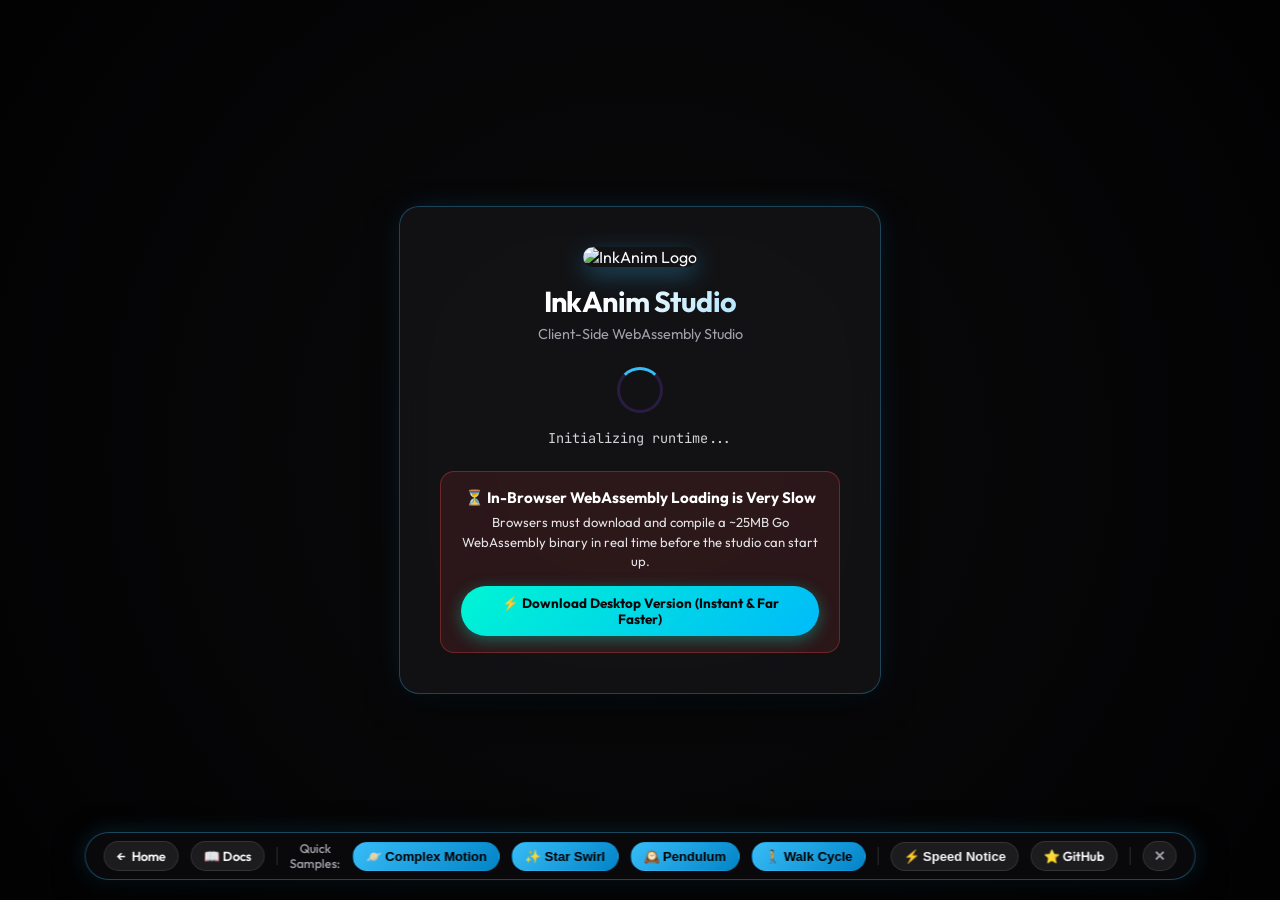
==== web/demo/index.html @ d264838e "feat: adopt Electric Sky Blue & Obsidian theme, new icon, and right-docked scale inspector - Update " ====
<!DOCTYPE html>
<html lang="en">
<head>
  <meta charset="utf-8">
  <meta name="viewport" content="width=device-width, initial-scale=1.0">
  <title>InkAnim Studio — In-Browser WebAssembly Studio</title>
  <meta name="description" content="Fully functional in-browser WebAssembly studio for InkAnim. Convert layered and multi-page Inkscape SVGs to animated GIFs.">
  <link rel="icon" type="image/png" href="icon.png">
  <link rel="preconnect" href="https://fonts.googleapis.com">
  <link rel="preconnect" href="https://fonts.gstatic.com" crossorigin>
  <link href="https://fonts.googleapis.com/css2?family=JetBrains+Mono:wght@400;500;700&family=Outfit:wght@400;500;600;700&display=swap" rel="stylesheet">
  <link rel="stylesheet" href="dark.css" media="(prefers-color-scheme: dark)">
  <link rel="stylesheet" href="light.css" media="(prefers-color-scheme: light)">

  <style>
    :root {
      --accent-purple: #38bdf8;
      --accent-purple-hover: #7dd3fc;
      --accent-blue-dark: #0284c7;
      --bg-dark: #020203;
      --text-light: #f8fafc;
    }

    body {
      margin: 0;
      padding: 0;
      overflow: hidden;
      font-family: 'Outfit', -apple-system, BlinkMacSystemFont, 'Segoe UI', Roboto, sans-serif;
      background-color: var(--bg-dark);
      color: var(--text-light);
      text-align: center;
      width: 100vw;
      height: 100vh;
    }

    /* Loading Screen Container */
    .centered-container {
      display: flex;
      flex-direction: column;
      align-items: center;
      justify-content: center;
      min-height: 100vh;
      background: radial-gradient(circle at center, #0a0a0c 0%, #020203 100%);
    }

    .loader-card {
      background: rgba(20, 20, 22, 0.88);
      border: 1px solid rgba(56, 189, 248, 0.3);
      box-shadow: 0 12px 40px -10px rgba(0, 0, 0, 0.9), 0 0 30px -10px rgba(56, 189, 248, 0.3);
      border-radius: 20px;
      padding: 40px;
      max-width: 400px;
      width: 90%;
      text-align: center;
      backdrop-filter: blur(16px);
    }

    .app-icon {
      width: 80px;
      height: 80px;
      border-radius: 18px;
      margin-bottom: 16px;
      box-shadow: 0 8px 24px rgba(56, 189, 248, 0.35);
    }

    .app-title {
      font-size: 1.8rem;
      font-weight: 700;
      letter-spacing: -0.02em;
      margin-bottom: 6px;
      background: linear-gradient(135deg, #ffffff 40%, var(--accent-purple-hover) 100%);
      -webkit-background-clip: text;
      background-clip: text;
      -webkit-text-fill-color: transparent;
    }

    .app-subtitle {
      font-size: 0.9rem;
      color: #a1a1aa;
      margin-bottom: 24px;
    }

    .spinner-box {
      margin: 16px 0;
    }

    .spinner-ring {
      width: 40px;
      height: 40px;
      border: 3px solid rgba(145, 70, 255, 0.2);
      border-top-color: var(--accent-purple);
      border-radius: 50%;
      animation: spin 0.8s linear infinite;
      margin: 0 auto;
    }

    @keyframes spin {
      to { transform: rotate(360deg); }
    }

    .status-text {
      font-size: 0.85rem;
      color: #d4d4d8;
      font-family: 'JetBrains Mono', monospace;
      margin-top: 12px;
    }

    /* Floating Studio Toolbar */
    #studio-toolbar {
      position: fixed;
      bottom: 20px;
      left: 50%;
      transform: translateX(-50%);
      z-index: 10000;
      display: flex;
      align-items: center;
      gap: 12px;
      background: rgba(10, 10, 12, 0.92);
      backdrop-filter: blur(20px);
      border: 1px solid rgba(56, 189, 248, 0.35);
      border-radius: 9999px;
      padding: 8px 18px;
      box-shadow: 0 8px 32px rgba(0, 0, 0, 0.8), 0 0 20px rgba(56, 189, 248, 0.2);
      transition: all 0.3s ease;
    }

    #studio-toolbar:hover {
      border-color: var(--accent-purple);
      box-shadow: 0 8px 32px rgba(0, 0, 0, 0.9), 0 0 28px rgba(56, 189, 248, 0.35);
    }

    .tool-btn {
      display: inline-flex;
      align-items: center;
      gap: 6px;
      background: rgba(255, 255, 255, 0.08);
      border: 1px solid rgba(255, 255, 255, 0.1);
      color: #f4f4f6;
      font-size: 0.82rem;
      font-weight: 600;
      padding: 6px 12px;
      border-radius: 9999px;
      text-decoration: none;
      cursor: pointer;
      transition: all 0.2s ease;
      white-space: nowrap;
    }

    .tool-btn:hover {
      background: rgba(56, 189, 248, 0.2);
      border-color: var(--accent-purple);
      color: #fff;
      transform: translateY(-1px);
    }

    .tool-btn-primary {
      background: linear-gradient(135deg, var(--accent-purple) 0%, var(--accent-blue-dark) 100%);
      border-color: transparent;
      color: #020203;
      font-weight: 700;
    }

    .tool-btn-primary:hover {
      background: linear-gradient(135deg, var(--accent-purple-hover) 0%, var(--accent-purple) 100%);
      color: #020203;
    }

    .tool-sep {
      width: 1px;
      height: 18px;
      background: rgba(255, 255, 255, 0.15);
    }

    .tool-label {
      font-size: 0.78rem;
      color: #a1a1aa;
      font-weight: 500;
    }

    /* Hover Preview Popover (Large samples area style) */
    #sample-hover-popover {
      position: fixed;
      bottom: 78px;
      left: 50%;
      transform: translateX(-50%) translateY(10px);
      z-index: 15000;
      width: 700px;
      max-width: 95vw;
      background: rgba(10, 10, 12, 0.98);
      backdrop-filter: blur(24px);
      border: 1px solid rgba(56, 189, 248, 0.35);
      border-radius: 20px;
      padding: 20px;
      box-shadow: 0 20px 50px -10px rgba(0, 0, 0, 0.95), 0 0 36px rgba(56, 189, 248, 0.25);
      opacity: 0;
      pointer-events: none;
      transition: opacity 0.2s ease, transform 0.2s ease;
      text-align: left;
    }

    #sample-hover-popover.active {
      opacity: 1;
      pointer-events: auto;
      transform: translateX(-50%) translateY(0);
    }

    .popover-header {
      display: flex;
      align-items: center;
      justify-content: space-between;
      margin-bottom: 14px;
    }

    .popover-title {
      font-size: 1.15rem;
      font-weight: 700;
      color: #fff;
    }

    .popover-badge {
      font-size: 0.74rem;
      font-weight: 600;
      color: var(--accent-purple-hover);
      background: rgba(145, 70, 255, 0.18);
      border: 1px solid rgba(145, 70, 255, 0.35);
      padding: 3px 10px;
      border-radius: 9999px;
    }

    .popover-compare {
      display: grid;
      grid-template-columns: 1fr 1fr;
      gap: 16px;
      margin-bottom: 14px;
    }

    @media (max-width: 600px) {
      .popover-compare {
        grid-template-columns: 1fr;
      }
    }

    .popover-box {
      background: rgba(14, 14, 18, 0.85);
      border: 1px solid rgba(255, 255, 255, 0.08);
      border-radius: 12px;
      padding: 12px;
      text-align: center;
      display: flex;
      flex-direction: column;
    }

    .popover-header-row {
      display: flex;
      align-items: center;
      justify-content: space-between;
      margin-bottom: 8px;
    }

    .popover-tag {
      font-size: 0.74rem;
      font-weight: 700;
      letter-spacing: 0.03em;
      padding: 2px 8px;
      border-radius: 6px;
    }

    .popover-tag.static {
      background: rgba(59, 130, 246, 0.15);
      color: #60a5fa;
      border: 1px solid rgba(59, 130, 246, 0.3);
    }

    .popover-tag.animated {
      background: rgba(16, 185, 129, 0.15);
      color: #34d399;
      border: 1px solid rgba(16, 185, 129, 0.3);
    }

    .popover-thumb {
      width: 100%;
      height: 210px;
      display: flex;
      align-items: center;
      justify-content: center;
      background-color: #0e0e12;
      background-image: 
        linear-gradient(45deg, #18181f 25%, transparent 25%),
        linear-gradient(-45deg, #18181f 25%, transparent 25%),
        linear-gradient(45deg, transparent 75%, #18181f 75%),
        linear-gradient(-45deg, transparent 75%, #18181f 75%);
      background-size: 16px 16px;
      background-position: 0 0, 0 8px, 8px -8px, -8px 0px;
      border-radius: 8px;
      overflow: hidden;
      border: 1px solid rgba(255, 255, 255, 0.05);
      margin-bottom: 8px;
    }

    .popover-thumb img {
      max-width: 90%;
      max-height: 90%;
      object-fit: contain;
    }

    .popover-box-desc {
      font-size: 0.78rem;
      color: #a1a1aa;
      line-height: 1.4;
      margin: 0;
      text-align: left;
    }

    .popover-status {
      font-size: 0.84rem;
      padding: 10px 14px;
      border-radius: 10px;
      margin-bottom: 14px;
      line-height: 1.45;
      display: flex;
      align-items: center;
      justify-content: space-between;
      gap: 12px;
      flex-wrap: wrap;
    }

    .popover-status.loading {
      background: rgba(239, 68, 68, 0.12);
      border: 1px solid rgba(239, 68, 68, 0.35);
      color: #fca5a5;
    }

    .popover-status.loading strong {
      color: #fff;
    }

    .popover-status.ready {
      background: rgba(16, 185, 129, 0.12);
      border: 1px solid rgba(16, 185, 129, 0.3);
      color: #6ee7b7;
    }

    .popover-pills {
      display: flex;
      flex-wrap: wrap;
      gap: 6px;
      margin-bottom: 14px;
    }

    .popover-footer {
      display: flex;
      align-items: center;
      justify-content: space-between;
      gap: 10px;
      border-top: 1px solid rgba(255, 255, 255, 0.08);
      padding-top: 14px;
      flex-wrap: wrap;
    }

    .popover-btn {
      font-size: 0.84rem;
      font-weight: 600;
      display: inline-flex;
      align-items: center;
      gap: 6px;
      padding: 8px 14px;
      border-radius: 8px;
      text-decoration: none;
      cursor: pointer;
      transition: all 0.2s ease;
      border: 1px solid transparent;
      box-sizing: border-box;
    }

    .popover-btn-secondary {
      background: rgba(255, 255, 255, 0.08);
      color: #f4f4f6;
      border-color: rgba(255, 255, 255, 0.12);
    }

    .popover-btn-secondary:hover {
      background: rgba(255, 255, 255, 0.14);
      color: #fff;
    }

    .popover-btn-primary {
      background: linear-gradient(135deg, var(--accent-purple) 0%, #772ce8 100%);
      color: #fff;
      box-shadow: 0 4px 14px rgba(145, 70, 255, 0.35);
    }

    .popover-btn-primary:hover {
      background: linear-gradient(135deg, var(--accent-purple-hover) 0%, var(--accent-purple) 100%);
      transform: translateY(-1px);
    }

    /* Initial Loader Speed Warning */
    .loader-speed-warning {
      margin-top: 24px;
      padding: 16px 20px;
      background: rgba(239, 68, 68, 0.12);
      border: 1px solid rgba(239, 68, 68, 0.35);
      border-radius: 14px;
      text-align: center;
    }

    .speed-warning-title {
      font-size: 0.95rem;
      font-weight: 700;
      color: #fff;
      margin-bottom: 6px;
      display: flex;
      align-items: center;
      justify-content: center;
      gap: 8px;
    }

    .speed-warning-body {
      font-size: 0.82rem;
      color: #e4e4e7;
      line-height: 1.5;
      margin: 0 0 14px 0;
    }

    .speed-warning-btn {
      display: inline-flex;
      align-items: center;
      gap: 8px;
      padding: 9px 18px;
      background: linear-gradient(135deg, #00f5d4 0%, #00bbf9 100%);
      color: #09090b;
      font-weight: 700;
      font-size: 0.84rem;
      border-radius: 9999px;
      text-decoration: none;
      transition: all 0.2s ease;
      box-shadow: 0 4px 16px rgba(0, 245, 212, 0.35);
    }

    .speed-warning-btn:hover {
      transform: translateY(-1px);
      box-shadow: 0 6px 22px rgba(0, 245, 212, 0.55);
    }

    /* Comparison Modal */
    .modal-backdrop {
      position: fixed;
      top: 0;
      left: 0;
      width: 100vw;
      height: 100vh;
      background: rgba(0, 0, 0, 0.85);
      backdrop-filter: blur(16px);
      z-index: 20000;
      display: flex;
      align-items: center;
      justify-content: center;
      padding: 20px;
      opacity: 0;
      pointer-events: none;
      transition: opacity 0.25s ease;
      box-sizing: border-box;
      text-align: left;
    }

    .modal-backdrop.active {
      opacity: 1;
      pointer-events: auto;
    }

    .modal-dialog {
      background: #141419;
      border: 1px solid rgba(145, 70, 255, 0.35);
      border-radius: 20px;
      width: 100%;
      max-width: 820px;
      max-height: 90vh;
      overflow-y: auto;
      box-shadow: 0 25px 60px -15px rgba(0, 0, 0, 0.9), 0 0 40px -10px rgba(145, 70, 255, 0.4);
      transform: scale(0.95) translateY(10px);
      transition: transform 0.25s cubic-bezier(0.16, 1, 0.3, 1);
      display: flex;
      flex-direction: column;
      color: #f4f4f6;
    }

    .modal-backdrop.active .modal-dialog {
      transform: scale(1) translateY(0);
    }

    .modal-header {
      padding: 18px 24px;
      border-bottom: 1px solid rgba(255, 255, 255, 0.08);
      display: flex;
      align-items: center;
      justify-content: space-between;
    }

    .modal-header h3 {
      font-size: 1.25rem;
      font-weight: 700;
      margin: 0;
      color: #fff;
    }

    .modal-close-btn {
      background: rgba(255, 255, 255, 0.06);
      border: 1px solid rgba(255, 255, 255, 0.1);
      color: #a1a1aa;
      width: 32px;
      height: 32px;
      border-radius: 50%;
      display: flex;
      align-items: center;
      justify-content: center;
      font-size: 1.1rem;
      cursor: pointer;
      transition: all 0.2s ease;
    }

    .modal-close-btn:hover {
      background: rgba(239, 68, 68, 0.2);
      border-color: rgba(239, 68, 68, 0.4);
      color: #ef4444;
    }

    .modal-body {
      padding: 20px 24px;
    }

    .modal-speed-disclaimer {
      background: rgba(145, 70, 255, 0.12);
      border: 1px solid rgba(145, 70, 255, 0.3);
      border-radius: 10px;
      padding: 10px 16px;
      font-size: 0.84rem;
      color: #d8b4fe;
      margin-bottom: 20px;
      display: flex;
      align-items: center;
      justify-content: space-between;
      gap: 12px;
      flex-wrap: wrap;
    }

    .modal-speed-disclaimer strong {
      color: #fff;
    }

    .speed-link {
      color: #00f5d4;
      text-decoration: underline;
      font-weight: 600;
      font-size: 0.8rem;
    }

    .compare-grid {
      display: grid;
      grid-template-columns: 1fr 1fr;
      gap: 18px;
      margin-bottom: 20px;
    }

    @media (max-width: 600px) {
      .compare-grid {
        grid-template-columns: 1fr;
      }
    }

    .compare-col {
      background: rgba(18, 18, 23, 0.7);
      border: 1px solid rgba(255, 255, 255, 0.06);
      border-radius: 12px;
      padding: 14px;
      display: flex;
      flex-direction: column;
    }

    .compare-header {
      display: flex;
      align-items: center;
      justify-content: space-between;
      margin-bottom: 10px;
    }

    .compare-tag {
      font-size: 0.75rem;
      font-weight: 700;
      padding: 3px 8px;
      border-radius: 6px;
    }

    .compare-tag.static {
      background: rgba(59, 130, 246, 0.15);
      color: #60a5fa;
      border: 1px solid rgba(59, 130, 246, 0.3);
    }

    .compare-tag.animated {
      background: rgba(16, 185, 129, 0.15);
      color: #34d399;
      border: 1px solid rgba(16, 185, 129, 0.3);
    }

    .compare-view {
      width: 100%;
      aspect-ratio: 1 / 1;
      background-color: #0e0e12;
      background-image: 
        linear-gradient(45deg, #18181f 25%, transparent 25%),
        linear-gradient(-45deg, #18181f 25%, transparent 25%),
        linear-gradient(45deg, transparent 75%, #18181f 75%),
        linear-gradient(-45deg, transparent 75%, #18181f 75%);
      background-size: 16px 16px;
      background-position: 0 0, 0 8px, 8px -8px, -8px 0px;
      border-radius: 8px;
      display: flex;
      align-items: center;
      justify-content: center;
      overflow: hidden;
      margin-bottom: 10px;
      border: 1px solid rgba(255, 255, 255, 0.04);
    }

    .compare-view img {
      max-width: 90%;
      max-height: 90%;
      object-fit: contain;
    }

    .compare-caption {
      font-size: 0.8rem;
      color: #a1a1aa;
      line-height: 1.4;
      margin: 0;
    }

    .compare-pills {
      display: flex;
      flex-wrap: wrap;
      gap: 6px;
      margin-top: 14px;
    }

    .compare-pill {
      font-size: 0.74rem;
      font-family: 'JetBrains Mono', monospace;
      background: rgba(255, 255, 255, 0.06);
      border: 1px solid rgba(255, 255, 255, 0.08);
      color: #a1a1aa;
      padding: 3px 8px;
      border-radius: 6px;
    }

    .modal-footer {
      padding: 16px 24px;
      border-top: 1px solid rgba(255, 255, 255, 0.08);
      display: flex;
      align-items: center;
      justify-content: flex-end;
      gap: 12px;
      flex-wrap: wrap;
    }

    .modal-btn {
      display: inline-flex;
      align-items: center;
      gap: 8px;
      padding: 9px 18px;
      border-radius: 10px;
      font-size: 0.86rem;
      font-weight: 600;
      cursor: pointer;
      text-decoration: none;
      transition: all 0.2s ease;
      border: 1px solid transparent;
      box-sizing: border-box;
    }

    .modal-btn-secondary {
      background: rgba(255, 255, 255, 0.08);
      color: #f4f4f6;
      border-color: rgba(255, 255, 255, 0.12);
    }

    .modal-btn-secondary:hover {
      background: rgba(255, 255, 255, 0.14);
      color: #fff;
    }

    .modal-btn-primary {
      background: linear-gradient(135deg, var(--accent-purple) 0%, #772ce8 100%);
      color: #fff;
      box-shadow: 0 4px 16px rgba(145, 70, 255, 0.4);
    }

    .modal-btn-primary:hover:not(:disabled) {
      background: linear-gradient(135deg, var(--accent-purple-hover) 0%, var(--accent-purple) 100%);
      transform: translateY(-1px);
      box-shadow: 0 6px 20px rgba(145, 70, 255, 0.5);
    }

    .modal-btn-primary:disabled {
      opacity: 0.65;
      cursor: wait;
    }

    .toast-notice {
      position: fixed;
      top: 24px;
      left: 50%;
      transform: translateX(-50%) translateY(-20px);
      background: rgba(18, 18, 23, 0.95);
      border: 1px solid #10b981;
      color: #fff;
      padding: 10px 20px;
      border-radius: 9999px;
      font-size: 0.88rem;
      font-weight: 600;
      box-shadow: 0 8px 30px rgba(0, 0, 0, 0.8);
      z-index: 30000;
      opacity: 0;
      pointer-events: none;
      transition: all 0.3s cubic-bezier(0.16, 1, 0.3, 1);
    }

    .toast-notice.show {
      opacity: 1;
      transform: translateX(-50%) translateY(0);
    }

    @media (max-width: 680px) {
      #studio-toolbar {
        bottom: 10px;
        padding: 6px 12px;
        gap: 8px;
        max-width: 95vw;
        overflow-x: auto;
      }
      .tool-label {
        display: none;
      }
    }

    #studio-toolbar.collapsed {
      opacity: 0;
      pointer-events: none;
      transform: translate(-50%, 20px);
    }

    .tool-btn-close {
      padding: 6px 10px;
      color: #a1a1aa;
      font-size: 0.85rem;
    }

    .tool-btn-close:hover {
      color: #ef4444;
      border-color: rgba(239, 68, 68, 0.4);
      background: rgba(239, 68, 68, 0.15);
    }

    #toolbar-reopen-btn {
      position: fixed;
      bottom: 16px;
      right: 16px;
      z-index: 10000;
      display: none;
      align-items: center;
      gap: 6px;
      background: rgba(18, 18, 23, 0.88);
      backdrop-filter: blur(16px);
      border: 1px solid rgba(145, 70, 255, 0.4);
      color: #f4f4f6;
      font-size: 0.8rem;
      font-weight: 600;
      padding: 7px 14px;
      border-radius: 9999px;
      box-shadow: 0 4px 20px rgba(0, 0, 0, 0.6), 0 0 12px rgba(145, 70, 255, 0.25);
      cursor: pointer;
      transition: all 0.2s ease;
    }

    #toolbar-reopen-btn:hover {
      background: rgba(145, 70, 255, 0.25);
      border-color: var(--accent-purple);
      color: #fff;
      transform: translateY(-1px);
      box-shadow: 0 6px 24px rgba(0, 0, 0, 0.7), 0 0 18px rgba(145, 70, 255, 0.4);
    }

    /* WebAssembly Speed Warning Modal Styles */
    .warning-modal-banner {
      background: linear-gradient(135deg, rgba(234, 179, 8, 0.12) 0%, rgba(249, 115, 22, 0.12) 100%);
      border: 1px solid rgba(245, 158, 11, 0.35);
      border-radius: 12px;
      padding: 16px;
      margin-bottom: 16px;
    }

    .warning-modal-banner-title {
      font-weight: 700;
      font-size: 0.95rem;
      color: #fbbf24;
      display: flex;
      align-items: center;
      gap: 8px;
      margin-bottom: 6px;
    }

    .warning-modal-banner-text {
      font-size: 0.86rem;
      line-height: 1.5;
      color: #e2e8f0;
      margin: 0;
    }

    .warning-complex-callout {
      background: rgba(145, 70, 255, 0.12);
      border: 1px solid rgba(145, 70, 255, 0.35);
      border-radius: 12px;
      padding: 16px;
      margin-bottom: 16px;
    }

    .warning-complex-title {
      font-weight: 700;
      font-size: 0.92rem;
      color: #d8b4fe;
      display: flex;
      align-items: center;
      gap: 8px;
      margin-bottom: 6px;
    }

    .warning-complex-text {
      font-size: 0.85rem;
      line-height: 1.5;
      color: #cbd5e1;
      margin: 0;
    }

    .warning-compare-grid {
      display: grid;
      grid-template-columns: 1fr 1fr;
      gap: 14px;
      margin-bottom: 16px;
    }

    @media (max-width: 600px) {
      .warning-compare-grid {
        grid-template-columns: 1fr;
      }
    }

    .warning-compare-card {
      border-radius: 12px;
      padding: 14px;
      display: flex;
      flex-direction: column;
    }

    .warning-compare-card.desktop {
      border: 1px solid rgba(16, 185, 129, 0.35);
      background: rgba(16, 185, 129, 0.06);
    }

    .warning-compare-card.web {
      border: 1px solid rgba(245, 158, 11, 0.3);
      background: rgba(245, 158, 11, 0.05);
    }

    .warning-card-title {
      font-size: 0.88rem;
      font-weight: 700;
      margin-bottom: 8px;
      display: flex;
      align-items: center;
      gap: 6px;
    }

    .warning-card-list {
      list-style: none;
      padding: 0;
      margin: 0;
      font-size: 0.8rem;
      color: #a1a1aa;
      display: flex;
      flex-direction: column;
      gap: 6px;
    }

    .warning-card-list li {
      display: flex;
      align-items: flex-start;
      gap: 6px;
      line-height: 1.4;
    }

    /* Active Sample Loading Overlay */
    .sample-loading-overlay {
      position: fixed;
      inset: 0;
      background: rgba(8, 8, 11, 0.9);
      backdrop-filter: blur(10px);
      z-index: 25000;
      display: flex;
      align-items: center;
      justify-content: center;
      padding: 20px;
      opacity: 0;
      pointer-events: none;
      transition: opacity 0.25s ease;
      text-align: center;
    }

    .sample-loading-overlay.active {
      opacity: 1;
      pointer-events: auto;
    }

    .sample-loading-card {
      background: #141419;
      border: 1px solid rgba(145, 70, 255, 0.4);
      border-radius: 20px;
      padding: 32px 28px;
      max-width: 520px;
      width: 100%;
      box-shadow: 0 25px 60px -15px rgba(0, 0, 0, 0.95), 0 0 40px -10px rgba(145, 70, 255, 0.4);
      display: flex;
      flex-direction: column;
      align-items: center;
      text-align: center;
      transform: scale(0.95) translateY(10px);
      transition: transform 0.25s cubic-bezier(0.16, 1, 0.3, 1);
    }

    .sample-loading-overlay.active .sample-loading-card {
      transform: scale(1) translateY(0);
    }

    .sample-loading-spinner {
      width: 54px;
      height: 54px;
      border: 4px solid rgba(145, 70, 255, 0.2);
      border-top-color: var(--accent-purple);
      border-right-color: var(--accent-teal);
      border-radius: 50%;
      animation: spin 0.9s cubic-bezier(0.5, 0, 0.5, 1) infinite;
      margin-bottom: 20px;
    }

    .sample-loading-title {
      font-size: 1.25rem;
      font-weight: 700;
      color: #fff;
      margin-bottom: 8px;
    }

    .sample-loading-desc {
      font-size: 0.88rem;
      color: #a1a1aa;
      line-height: 1.5;
      margin-bottom: 18px;
    }

    .sample-loading-notice {
      background: rgba(245, 158, 11, 0.1);
      border: 1px solid rgba(245, 158, 11, 0.35);
      border-radius: 10px;
      padding: 12px 16px;
      font-size: 0.84rem;
      line-height: 1.5;
      color: #fde68a;
      text-align: left;
      margin-bottom: 20px;
      width: 100%;
      box-sizing: border-box;
    }

    .sample-loading-btn {
      display: inline-flex;
      align-items: center;
      gap: 8px;
      background: rgba(255, 255, 255, 0.08);
      border: 1px solid rgba(255, 255, 255, 0.15);
      color: #f4f4f6;
      padding: 9px 18px;
      border-radius: 8px;
      font-size: 0.84rem;
      font-weight: 600;
      text-decoration: none;
      transition: all 0.2s ease;
    }

    .sample-loading-btn:hover {
      background: rgba(255, 255, 255, 0.15);
      color: #fff;
      border-color: #00f5d4;
    }
  </style>

  <script>
    function getChromeVersion() {
      var raw = navigator.userAgent.match(/Chrom(e|ium)\/([0-9]+)\./);
      return raw ? parseInt(raw[2], 10) : 0;
    }

    // Intercept canvas/window blur to avoid upstream glfw-js deadlock when Fyne focuses #dummyEntry
    (function() {
      const origAddEventListener = EventTarget.prototype.addEventListener;
      EventTarget.prototype.addEventListener = function(type, listener, options) {
        if (type === "blur") {
          const guardedListener = function(event) {
            const dummy = document.getElementById("dummyEntry");
            if (dummy && (document.activeElement === dummy || (event && event.relatedTarget === dummy))) {
              // Focus moved to Fyne's hidden input bridge; do not signal window blur to glfw-js
              return;
            }
            return typeof listener === "function" ? listener.call(this, event) : listener.handleEvent(event);
          };
          return origAddEventListener.call(this, type, guardedListener, options);
        }
        return origAddEventListener.call(this, type, listener, options);
      };
    })();

    var wasmBuild = true;
    if (window.chrome && getChromeVersion() < 106) {
      wasmBuild = false;
    }

    // Native browser SVG-to-RGBA batch rasterizer (GPU/Skia accelerated)
    window.inkanimRasterizeBatchNative = function(svgList, targetW, targetH) {
      targetW = targetW || 512;
      targetH = targetH || 512;

      return new Promise(function(resolve, reject) {
        if (!svgList || svgList.length === 0) {
          resolve([]);
          return;
        }

        var total = svgList.length;
        var completed = 0;
        var hasError = false;
        var results = new Array(total);

        for (var i = 0; i < total; i++) {
          (function(idx) {
            var svgStr = svgList[idx];
            var blob = new Blob([svgStr], { type: 'image/svg+xml;charset=utf-8' });
            var url = URL.createObjectURL(blob);
            var img = new Image();

            img.onload = function() {
              URL.revokeObjectURL(url);
              if (hasError) return;

              try {
                var canvas;
                if (typeof OffscreenCanvas !== 'undefined') {
                  canvas = new OffscreenCanvas(targetW, targetH);
                } else {
                  canvas = document.createElement('canvas');
                  canvas.width = targetW;
                  canvas.height = targetH;
                }

                var ctx = canvas.getContext('2d', { willReadFrequently: true });
                ctx.clearRect(0, 0, targetW, targetH);
                ctx.drawImage(img, 0, 0, targetW, targetH);
                var imgData = ctx.getImageData(0, 0, targetW, targetH);
                results[idx] = new Uint8Array(imgData.data.buffer.slice(0));
                completed++;

                if (completed === total) {
                  resolve(results);
                }
              } catch(e) {
                if (!hasError) {
                  hasError = true;
                  reject(e);
                }
              }
            };

            img.onerror = function(err) {
              URL.revokeObjectURL(url);
              if (!hasError) {
                hasError = true;
                reject(new Error("Failed to rasterize SVG frame " + idx));
              }
            };

            img.src = url;
          })(i);
        }
      });
    };

    window.inkanimRasterizeNative = function(svgStr, targetW, targetH) {
      return window.inkanimRasterizeBatchNative([svgStr], targetW, targetH).then(function(res) {
        return res[0];
      });
    };

    function async_load(file, cb) {
      var d = document, t = 'script',
          o = d.createElement(t),
          s = d.getElementsByTagName(t)[0];
      o.src = file;
      o.addEventListener('load', function (e) { cb(e); }, false);
      s.parentNode.insertBefore(o, s);
    }

    function webgl_support() {
      try {
        var canvas = document.createElement('canvas');
        return !!window.WebGLRenderingContext &&
          (canvas.getContext('webgl') || canvas.getContext('experimental-webgl'));
      } catch(e) {
        return false;
      }
    }

    function download_application() {
      var action = document.getElementById("action");
      var main = document.getElementById("main");

      if (webgl_support()) {
        if (wasmBuild && WebAssembly) {
          action.innerText = "Initializing runtime...";
          async_load("wasm_exec.js", function() {
            if (WebAssembly && !WebAssembly.instantiateStreaming) {
              WebAssembly.instantiateStreaming = async (resp, importObject) => {
                const source = await (await resp).arrayBuffer();
                return await WebAssembly.instantiate(source, importObject);
              };
            }

            action.innerHTML = 'Loading WebAssembly Studio (~25MB)...<br><span style="font-size:0.78rem; color:#a1a1aa; margin-top:6px; display:inline-block;">⚡ Note: The <a href="../#downloads" target="_blank" style="color:#00f5d4; text-decoration:underline;">desktop version</a> is far faster and launches instantly</span>';

            const go = new Go();
            WebAssembly.instantiateStreaming(fetch("InkAnim.wasm"), go.importObject).then((result) => {
              main.style.display = "none";
              go.run(result.instance);
              updateRuntimeStatusInUI();
              checkShowSpeedWarningModal();
            }).catch((err) => {
              action.innerText = "Error loading WebAssembly: " + err;
              action.style.color = "#ef4444";
            });
          });
        } else {
          action.innerText = "WebAssembly is not supported in your browser.";
          action.style.color = "#ef4444";
        }
      } else {
        action.innerText = "WebGL is not supported in your browser.";
        action.style.color = "#ef4444";
      }
    }

    const sampleDetails = {
      complex_motion: {
        title: "🪐 Complex Motion",
        file: "complex_motion.svg",
        inkscapeImg: "../samples/complex_motion_inkscape.png",
        animImg: "../samples/complex_motion.gif",
        badge: "Featured IAMS • 60 Frames",
        inkscapeDesc: "Static Inkscape vector document layout.",
        animDesc: "Mode 2 color shifting, spline trajectory orbit, and parallax depth.",
        pills: ["#orbit spline", "360° spin", "Color Mode 2", "Parallax Depth", "60 Frames", "256 × 256"]
      },
      star_swirl: {
        title: "✨ Star Swirl Trajectory",
        file: "star_swirl.svg",
        inkscapeImg: "../samples/star_swirl_inkscape.png",
        animImg: "../samples/star_swirl.gif",
        badge: "Spline Motion • 30 Frames",
        inkscapeDesc: "Static vector star icon with motion path spline.",
        animDesc: "Constant velocity path traversal with orient:true and axial spin.",
        pills: ["Spline Path", "orient: true", "360° CW Spin", "30 Frames", "256 × 256"]
      },
      pendulum: {
        title: "🕰️ Harmonic Pendulum",
        file: "pendulum.svg",
        inkscapeImg: "../samples/pendulum_inkscape.png",
        animImg: "../samples/pendulum.gif",
        badge: "Ping-Pong • 10 Frames",
        inkscapeDesc: "Resting harmonic pendulum vector graphic in Inkscape.",
        animDesc: "10-frame swinging arc bouncing with Ping-Pong loop ($2N-2$).",
        pills: ["Ping-Pong Loop", "10 Frames (18-step bounce)", "128 × 128", "Twitch Ready"]
      },
      character_walk: {
        title: "🚶 Character Walk Cycle",
        file: "character_walk.svg",
        inkscapeImg: "../samples/character_walk_inkscape.png",
        animImg: "../samples/character_walk.gif",
        badge: "Layer Cycle • 4 Frames",
        inkscapeDesc: "Layer groups in Inkscape (inkscape:groupmode='layer').",
        animDesc: "4-frame walk cycle cycling through discrete SVG layer groups.",
        pills: ["Layer Mode", "inkscape:groupmode='layer'", "4 Frames", "128 × 128"]
      }
    };

    var popoverHideTimer = null;
    var currentPopoverSample = null;

    function showSamplePreview(key, btnEl) {
      if (popoverHideTimer) {
        clearTimeout(popoverHideTimer);
        popoverHideTimer = null;
      }
      var data = sampleDetails[key];
      if (!data) return;
      currentPopoverSample = key;

      var popover = document.getElementById('sample-hover-popover');
      document.getElementById('popover-title').textContent = data.title;
      document.getElementById('popover-badge').textContent = data.badge;
      document.getElementById('popover-inkscape-img').src = data.inkscapeImg;
      document.getElementById('popover-inkscape-desc').textContent = data.inkscapeDesc;
      document.getElementById('popover-anim-img').src = data.animImg;
      document.getElementById('popover-anim-desc').textContent = data.animDesc;

      var pillsContainer = document.getElementById('popover-pills');
      if (pillsContainer) {
        pillsContainer.innerHTML = '';
        data.pills.forEach(function(pillText) {
          var span = document.createElement('span');
          span.className = 'compare-pill';
          span.textContent = pillText;
          pillsContainer.appendChild(span);
        });
      }

      var downloadLink = document.getElementById('popover-download-link');
      downloadLink.href = '../samples/' + data.file;
      downloadLink.download = data.file;

      updatePopoverRuntimeStatus();

      // Position popover horizontally centered over button or viewport
      if (btnEl) {
        var rect = btnEl.getBoundingClientRect();
        var center = rect.left + rect.width / 2;
        var popoverWidth = 700;
        var minLeft = 16;
        var maxLeft = window.innerWidth - popoverWidth - 16;
        var targetLeft = Math.max(minLeft, Math.min(maxLeft, center - popoverWidth / 2));
        popover.style.left = targetLeft + 'px';
        popover.style.transform = 'translateY(0)';
      }

      popover.classList.add('active');
    }

    function scheduleHidePreview() {
      popoverHideTimer = setTimeout(function() {
        hideSamplePreview();
      }, 300);
    }

    function cancelHidePreview() {
      if (popoverHideTimer) {
        clearTimeout(popoverHideTimer);
        popoverHideTimer = null;
      }
    }

    function hideSamplePreview() {
      var popover = document.getElementById('sample-hover-popover');
      if (popover) {
        popover.classList.remove('active');
      }
    }

    function updatePopoverRuntimeStatus() {
      var statusEl = document.getElementById('popover-status-box');
      if (!statusEl) return;
      if (window.inkanimLoadBytes) {
        statusEl.className = 'popover-status ready';
        statusEl.innerHTML = '<span>⚡ <strong>WebAssembly Studio Ready</strong> — Click "Load into Studio Canvas" below to open this sample!</span>';
      } else {
        statusEl.className = 'popover-status loading';
        statusEl.innerHTML = '<span>⏳ <strong>WebAssembly is loading (~25MB). In-browser WebAssembly compilation is very slow</strong> — the native desktop version is far faster and launches instantly!</span> <a href="../#downloads" target="_blank" class="speed-warning-btn" style="padding:4px 10px; font-size:0.75rem;">Get Desktop App →</a>';
      }
    }

    function updateRuntimeStatusInUI() {
      updatePopoverRuntimeStatus();
      var bannerStatus = document.getElementById('runtime-status-label');
      if (bannerStatus) {
        bannerStatus.textContent = "✓ WebAssembly runtime active! (Tip: Native desktop version compiles GIFs even faster ⚡)";
      }
    }

    // Speed Warning Modal Controls
    function openSpeedWarningModal() {
      hideSamplePreview();
      var modal = document.getElementById('wasm-speed-warning-modal');
      if (modal) {
        modal.classList.add('active');
        var check = document.getElementById('dont-show-speed-warning-check');
        if (check) {
          try {
            check.checked = (localStorage.getItem('inkanim_hide_speed_warning') === '1');
          } catch(e) {}
        }
      }
    }

    function closeSpeedWarningModal() {
      var modal = document.getElementById('wasm-speed-warning-modal');
      if (modal) {
        modal.classList.remove('active');
      }
      var check = document.getElementById('dont-show-speed-warning-check');
      if (check && check.checked) {
        try {
          localStorage.setItem('inkanim_hide_speed_warning', '1');
        } catch(e) {}
      }
    }

    function handleSpeedBackdropClick(e) {
      if (e.target.id === 'wasm-speed-warning-modal') {
        closeSpeedWarningModal();
      }
    }

    function handleSpeedCheckboxChange(cb) {
      try {
        if (cb.checked) {
          localStorage.setItem('inkanim_hide_speed_warning', '1');
        } else {
          localStorage.removeItem('inkanim_hide_speed_warning');
        }
      } catch(e) {}
    }

    function checkShowSpeedWarningModal() {
      try {
        if (localStorage.getItem('inkanim_hide_speed_warning') === '1') {
          return;
        }
      } catch(e) {}
      openSpeedWarningModal();
    }

    // Active Sample Loading Overlay Controls
    function showSampleLoadingOverlay(filename, isComplex) {
      var overlay = document.getElementById('sample-loading-overlay');
      if (!overlay) return;
      var title = document.getElementById('loading-overlay-title');
      var desc = document.getElementById('loading-overlay-desc');
      var warn = document.getElementById('loading-overlay-warning');

      if (title) title.textContent = "Loading " + filename + "...";
      if (desc) desc.textContent = "Parsing vector geometry and rasterizing animation frames in WebAssembly...";
      if (warn) {
        if (isComplex) {
          warn.innerHTML = '⚠️ <strong>Performance Notice:</strong> This 60-frame complex motion sample can take <strong>tens of seconds</strong> to load and rasterize due to single-threaded WebAssembly limitations.<br><br>The <a href="../#downloads" target="_blank" style="color:#00f5d4; font-weight:700;">Desktop Version</a> does this in seconds using multi-threaded native hardware!';
        } else {
          warn.innerHTML = '⚡ <strong>WebAssembly Notice:</strong> In-browser vector rasterization is single-threaded. For instant loading and multi-core compilation, check out the <a href="../#downloads" target="_blank" style="color:#00f5d4; font-weight:700;">Desktop App</a>.';
        }
      }
      overlay.classList.add('active');
    }

    function hideSampleLoadingOverlay() {
      var overlay = document.getElementById('sample-loading-overlay');
      if (overlay) {
        overlay.classList.remove('active');
      }
    }

    // Callback invoked by Go WASM runtime when an SVG document has finished loading and rasterizing
    window.inkanimOnLoaded = function(filename) {
      hideSampleLoadingOverlay();
      showToast("✓ " + filename + " loaded into Studio!");
    };

    // Helper to load sample files programmatically into InkAnim
    async function loadSampleSVG(key, btn) {
      var data = sampleDetails[key];
      if (!data) return;

      var filename = data.file;
      var url = '../samples/' + filename;
      var isComplex = (key === 'complex_motion');
      var origText = btn ? btn.innerText : '';

      hideSamplePreview();
      showSampleLoadingOverlay(filename, isComplex);

      if (btn) btn.innerText = "⏳ Loading...";

      var statusEl = document.getElementById('popover-status-box');
      if (statusEl && !window.inkanimLoadBytes) {
        statusEl.className = 'popover-status loading';
        statusEl.innerHTML = '<span>⏳ <strong>Compiling WebAssembly (~25MB). In-browser WASM compilation is very slow</strong> — auto-injecting ' + filename + ' into canvas as soon as compilation finishes...</span>';
      }

      // Small tick allowing browser to paint the loading overlay before synchronous WASM executes
      await new Promise(function(r) { setTimeout(r, 60); });

      try {
        const res = await fetch(url);
        if (!res.ok) throw new Error("HTTP " + res.status);
        const buf = await res.arrayBuffer();

        if (window.inkanimLoadBytes) {
          setTimeout(function() {
            window.inkanimLoadBytes(filename, new Uint8Array(buf));
            if (btn) {
              btn.innerText = "✓ Loaded!";
              setTimeout(function() { btn.innerText = origText; }, 2500);
            }
          }, 50);
        } else {
          // Runtime still initializing
          if (btn) btn.innerText = "⏳ WASM loading is very slow... please wait";
          var waitInterval = setInterval(function() {
            if (window.inkanimLoadBytes) {
              clearInterval(waitInterval);
              setTimeout(function() {
                window.inkanimLoadBytes(filename, new Uint8Array(buf));
                if (btn) {
                  btn.innerText = "✓ Loaded!";
                  setTimeout(function() { btn.innerText = origText; }, 2500);
                }
              }, 50);
            }
          }, 400);
        }
      } catch(err) {
        hideSampleLoadingOverlay();
        console.error("Failed to load sample SVG:", err);
        alert("Could not load sample: " + err.message);
        if (btn) btn.innerText = origText;
      }
    }

    var activeModalSample = null;

    function openDemoModal(key) {
      hideSamplePreview();
      var data = sampleDetails[key];
      if (!data) return;
      activeModalSample = key;

      document.getElementById('demo-modal-title').textContent = data.title;
      document.getElementById('demo-modal-inkscape-img').src = data.inkscapeImg;
      document.getElementById('demo-modal-inkscape-desc').textContent = data.inkscapeDesc;
      document.getElementById('demo-modal-anim-img').src = data.animImg;
      document.getElementById('demo-modal-anim-desc').textContent = data.animDesc;

      var pillsContainer = document.getElementById('demo-modal-pills');
      pillsContainer.innerHTML = '';
      data.pills.forEach(function(pillText) {
        var span = document.createElement('span');
        span.className = 'compare-pill';
        span.textContent = pillText;
        pillsContainer.appendChild(span);
      });

      var downloadLink = document.getElementById('demo-modal-download-btn');
      downloadLink.href = '../samples/' + data.file;
      downloadLink.download = data.file;

      var modal = document.getElementById('demo-compare-modal');
      modal.classList.add('active');
    }

    function closeDemoModal() {
      var modal = document.getElementById('demo-compare-modal');
      if (modal) modal.classList.remove('active');
    }

    function handleDemoBackdropClick(e) {
      if (e.target.id === 'demo-compare-modal') {
        closeDemoModal();
      }
    }

    function confirmModalLoad() {
      if (!activeModalSample) return;
      var data = sampleDetails[activeModalSample];
      if (!data) return;

      var loadBtn = document.getElementById('demo-modal-load-btn');
      var label = document.getElementById('load-btn-label');

      if (window.inkanimLoadBytes) {
        doLoadSampleDirect(data.file);
      } else {
        loadBtn.disabled = true;
        label.innerText = "⏳ Loading... (desktop version is far faster)";
        var poll = setInterval(function() {
          if (window.inkanimLoadBytes) {
            clearInterval(poll);
            loadBtn.disabled = false;
            label.innerText = "Load into Studio Canvas";
            doLoadSampleDirect(data.file);
          }
        }, 400);
      }
    }

    async function doLoadSampleDirect(filename) {
      var isComplex = (filename.indexOf('complex') !== -1);
      closeDemoModal();
      showSampleLoadingOverlay(filename, isComplex);
      await new Promise(function(r) { setTimeout(r, 60); });

      try {
        var res = await fetch('../samples/' + encodeURIComponent(filename));
        if (!res.ok) throw new Error("HTTP " + res.status);
        var buf = await res.arrayBuffer();
        setTimeout(function() {
          window.inkanimLoadBytes(filename, new Uint8Array(buf));
        }, 50);
      } catch(err) {
        hideSampleLoadingOverlay();
        console.error("Failed to load sample:", err);
        alert("Failed to load sample: " + err.message);
      }
    }

    function showToast(msg) {
      var toast = document.getElementById('toast-notice');
      if (!toast) return;
      toast.innerText = msg;
      toast.classList.add('show');
      setTimeout(function() {
        toast.classList.remove('show');
      }, 3000);
    }

    function toggleToolbar(collapse) {
      var bar = document.getElementById('studio-toolbar');
      var reopen = document.getElementById('toolbar-reopen-btn');
      if (!bar || !reopen) return;
      if (collapse) {
        bar.classList.add('collapsed');
        reopen.style.display = 'inline-flex';
        try { localStorage.setItem('inkanim_toolbar_collapsed', '1'); } catch(e) {}
      } else {
        bar.classList.remove('collapsed');
        reopen.style.display = 'none';
        try { localStorage.setItem('inkanim_toolbar_collapsed', '0'); } catch(e) {}
      }
    }

    function checkAutoLoadSample() {
      var params = new URLSearchParams(window.location.search);
      var sample = params.get('sample');
      if (!sample) return;
      var isComplex = (sample.indexOf('complex') !== -1);
      showSampleLoadingOverlay(sample, isComplex);

      var attempts = 0;
      var maxAttempts = 60; // 30 seconds max
      var interval = setInterval(async function() {
        attempts++;
        if (window.inkanimLoadBytes) {
          clearInterval(interval);
          try {
            var res = await fetch('../samples/' + encodeURIComponent(sample));
            if (!res.ok) throw new Error("HTTP " + res.status);
            var buf = await res.arrayBuffer();
            setTimeout(function() {
              window.inkanimLoadBytes(sample, new Uint8Array(buf));
              console.log("Auto-loaded sample:", sample);
            }, 50);
          } catch(err) {
            hideSampleLoadingOverlay();
            console.error("Auto-load sample failed:", err);
          }
        } else if (attempts >= maxAttempts) {
          hideSampleLoadingOverlay();
          clearInterval(interval);
        }
      }, 500);
    }

    document.addEventListener('DOMContentLoaded', function() {
      try {
        if (localStorage.getItem('inkanim_toolbar_collapsed') === '1') {
          toggleToolbar(true);
        }
      } catch(e) {}
      checkAutoLoadSample();
    });

    document.addEventListener('keydown', function(e) {
      if (e.key === 'Escape') {
        closeDemoModal();
        closeSpeedWarningModal();
        hideSamplePreview();
      }
    });
  </script>
</head>
<body onload="download_application()">

  <!-- Initial Loading Screen -->
  <div id="main">
    <div class="centered-container">
      <div class="loader-card">
        <img src="icon.png" alt="InkAnim Logo" class="app-icon">
        <div class="app-title">InkAnim Studio</div>
        <div class="app-subtitle">Client-Side WebAssembly Studio</div>
        <div class="spinner-box">
          <div class="spinner-ring"></div>
        </div>
        <div id="action" class="status-text">
          <noscript>JavaScript is required to run InkAnim in the browser.</noscript>
          Starting runtime...
        </div>
        <div class="loader-speed-warning">
          <div class="speed-warning-title">⏳ In-Browser WebAssembly Loading is Very Slow</div>
          <p class="speed-warning-body">
            Browsers must download and compile a ~25MB Go WebAssembly binary in real time before the studio can start up.
          </p>
          <a href="../#downloads" target="_blank" class="speed-warning-btn">
            ⚡ Download Desktop Version (Instant & Far Faster)
          </a>
        </div>
      </div>
    </div>
  </div>

  <!-- Hover Preview Popover (Large samples area style) -->
  <div id="sample-hover-popover" onmouseenter="cancelHidePreview()" onmouseleave="scheduleHidePreview()">
    <div class="popover-header">
      <span class="popover-title" id="popover-title">Sample Preview</span>
      <span class="popover-badge" id="popover-badge"></span>
    </div>

    <div class="popover-compare">
      <!-- Left: Rendered by Inkscape -->
      <div class="popover-box">
        <div class="popover-header-row">
          <span class="popover-tag static">🖌️ Rendered by Inkscape</span>
          <span style="font-size: 0.72rem; color: #a1a1aa;">Static Vector Document</span>
        </div>
        <div class="popover-thumb">
          <img id="popover-inkscape-img" src="" alt="Inkscape Static Vector">
        </div>
        <p id="popover-inkscape-desc" class="popover-box-desc"></p>
      </div>

      <!-- Right: Animated in InkAnim -->
      <div class="popover-box">
        <div class="popover-header-row">
          <span class="popover-tag animated">✨ Animated in InkAnim</span>
          <span style="font-size: 0.72rem; color: #a1a1aa;">Compiled Output GIF</span>
        </div>
        <div class="popover-thumb">
          <img id="popover-anim-img" src="" alt="InkAnim Output GIF">
        </div>
        <p id="popover-anim-desc" class="popover-box-desc"></p>
      </div>
    </div>

    <div class="popover-pills" id="popover-pills"></div>

    <div id="popover-status-box" class="popover-status loading">
      <span>⏳ <strong>WebAssembly is loading (~25MB). In-browser WebAssembly compilation is very slow</strong> — the native desktop version is far faster and launches instantly!</span>
      <a href="../#downloads" target="_blank" class="speed-warning-btn" style="padding: 4px 10px; font-size: 0.75rem;">Get Desktop App →</a>
    </div>

    <div class="popover-footer">
      <div style="display: flex; gap: 8px; align-items: center;">
        <a id="popover-download-link" href="#" download="" class="popover-btn popover-btn-secondary">
          <svg width="14" height="14" fill="none" stroke="currentColor" viewBox="0 0 24 24" stroke-width="2"><path d="M21 15v4a2 2 0 0 1-2 2H5a2 2 0 0 1-2-2v-4M7 10l5 5 5-5M12 15V3"/></svg>
          Download Source SVG
        </a>
        <button type="button" class="popover-btn popover-btn-secondary" onclick="openDemoModal(currentPopoverSample)">
          🔍 Side-by-Side Modal
        </button>
      </div>
      <button type="button" class="popover-btn popover-btn-primary" onclick="loadSampleSVG(currentPopoverSample, this)">
        <svg width="14" height="14" fill="none" stroke="currentColor" viewBox="0 0 24 24" stroke-width="2"><polygon points="5 3 19 12 5 21 5 3" fill="currentColor"/></svg>
        Load into Studio Canvas
      </button>
    </div>
  </div>

  <!-- Full Comparison Modal -->
  <div id="demo-compare-modal" class="modal-backdrop" onclick="handleDemoBackdropClick(event)">
    <div class="modal-dialog" role="dialog" aria-modal="true" aria-labelledby="demo-modal-title">
      <div class="modal-header">
        <h3 id="demo-modal-title">Sample Comparison</h3>
        <button type="button" class="modal-close-btn" onclick="closeDemoModal()" aria-label="Close modal">✕</button>
      </div>
      <div class="modal-body">
        <div class="modal-speed-disclaimer">
          <div>
            ⚡ <strong>WebAssembly Runtime</strong>
            <span id="runtime-status-label" style="display:block; font-size:0.78rem; opacity:0.85; margin-top:2px;">
              Note: The native desktop version launches instantly and runs far faster.
            </span>
          </div>
          <a href="../#downloads" target="_blank" class="speed-link">Download Desktop App →</a>
        </div>

        <div class="compare-grid">
          <!-- Left: Rendered by Inkscape -->
          <div class="compare-col">
            <div class="compare-header">
              <span class="compare-tag static">🖌️ Rendered by Inkscape</span>
              <span style="font-size: 0.72rem; color: #a1a1aa;">Static Vector Document</span>
            </div>
            <div class="compare-view">
              <img id="demo-modal-inkscape-img" src="" alt="Inkscape Render">
            </div>
            <p id="demo-modal-inkscape-desc" class="compare-caption"></p>
          </div>

          <!-- Right: Animated in InkAnim -->
          <div class="compare-col">
            <div class="compare-header">
              <span class="compare-tag animated">✨ Animated in InkAnim</span>
              <span style="font-size: 0.72rem; color: #a1a1aa;">Compiled Output GIF</span>
            </div>
            <div class="compare-view">
              <img id="demo-modal-anim-img" src="" alt="Animated GIF Result">
            </div>
            <p id="demo-modal-anim-desc" class="compare-caption"></p>
          </div>
        </div>

        <div class="compare-pills" id="demo-modal-pills"></div>
      </div>
      <div class="modal-footer">
        <a id="demo-modal-download-btn" href="#" download="" class="modal-btn modal-btn-secondary">
          <svg width="15" height="15" fill="none" stroke="currentColor" viewBox="0 0 24 24" stroke-width="2"><path d="M21 15v4a2 2 0 0 1-2 2H5a2 2 0 0 1-2-2v-4M7 10l5 5 5-5M12 15V3"/></svg>
          Download Source SVG
        </a>
        <button type="button" id="demo-modal-load-btn" onclick="confirmModalLoad()" class="modal-btn modal-btn-primary">
          <svg width="15" height="15" fill="none" stroke="currentColor" viewBox="0 0 24 24" stroke-width="2"><polygon points="5 3 19 12 5 21 5 3" fill="currentColor"/></svg>
          <span id="load-btn-label">Load into Studio Canvas</span>
        </button>
      </div>
    </div>
  </div>

  <!-- Toast Notification -->
  <div id="toast-notice" class="toast-notice"></div>

  <!-- Floating Utility Toolbar -->
  <div id="studio-toolbar">
    <a href="../" class="tool-btn">
      <span>←</span> Home
    </a>
    <a href="../docs/" class="tool-btn">
      📖 Docs
    </a>
    <div class="tool-sep"></div>
    <span class="tool-label">Quick Samples:</span>
    <button type="button" class="tool-btn tool-btn-primary" 
      onmouseenter="showSamplePreview('complex_motion', this)" 
      onmouseleave="scheduleHidePreview()" 
      onclick="loadSampleSVG('complex_motion', this)">
      🪐 Complex Motion
    </button>
    <button type="button" class="tool-btn tool-btn-primary" 
      onmouseenter="showSamplePreview('star_swirl', this)" 
      onmouseleave="scheduleHidePreview()" 
      onclick="loadSampleSVG('star_swirl', this)">
      ✨ Star Swirl
    </button>
    <button type="button" class="tool-btn tool-btn-primary" 
      onmouseenter="showSamplePreview('pendulum', this)" 
      onmouseleave="scheduleHidePreview()" 
      onclick="loadSampleSVG('pendulum', this)">
      🕰️ Pendulum
    </button>
    <button type="button" class="tool-btn tool-btn-primary" 
      onmouseenter="showSamplePreview('character_walk', this)" 
      onmouseleave="scheduleHidePreview()" 
      onclick="loadSampleSVG('character_walk', this)">
      🚶 Walk Cycle
    </button>
    <div class="tool-sep"></div>
    <button type="button" class="tool-btn" onclick="openSpeedWarningModal()" title="WebAssembly Performance & Limitations Notice">
      ⚡ Speed Notice
    </button>
    <a href="https://github.com/mrpoundsign/InkAnim" target="_blank" rel="noopener noreferrer" class="tool-btn">
      ⭐ GitHub
    </a>
    <div class="tool-sep"></div>
    <button type="button" class="tool-btn tool-btn-close" id="toolbar-close-btn" title="Hide Quick Samples Toolbar" onclick="toggleToolbar(true)">
      ✕
    </button>
  </div>

  <!-- WebAssembly Speed & Limitations Warning Modal -->
  <div id="wasm-speed-warning-modal" class="modal-backdrop" onclick="handleSpeedBackdropClick(event)">
    <div class="modal-dialog" role="dialog" aria-modal="true" aria-labelledby="speed-modal-title" style="max-width: 680px;">
      <div class="modal-header">
        <h3 id="speed-modal-title" style="display: flex; align-items: center; gap: 8px;">
          <span style="color: #fbbf24;">⚠️</span> Web Performance Notice
        </h3>
        <button type="button" class="modal-close-btn" onclick="closeSpeedWarningModal()" aria-label="Close notice">✕</button>
      </div>
      <div class="modal-body">
        <div class="warning-modal-banner">
          <div class="warning-modal-banner-title">
            <span>⚙️ Single-Threaded WebAssembly Runtime</span>
          </div>
          <p class="warning-modal-banner-text">
            InkAnim in the browser runs entirely client-side via WebAssembly. Due to browser sandboxing and single-threaded execution (<code>GOMAXPROCS=1</code>), SVG parsing, vector rendering, and GIF quantization are <strong>substantially slower than the native desktop version</strong>.
          </p>
        </div>

        <div class="warning-complex-callout">
          <div class="warning-complex-title">
            <span>🪐 Multi-Frame Animations (Tens of Seconds to Load)</span>
          </div>
          <p class="warning-complex-text">
            Animations with many frames or advanced features—<strong>especially the 60-frame Complex Motion sample</strong>—require rasterizing every vector layer frame-by-frame. In WebAssembly, <strong>this can take tens of seconds to load</strong>, during which the browser tab may become busy or unresponsive.
          </p>
        </div>

        <div class="warning-compare-grid">
          <div class="warning-compare-card desktop">
            <div class="warning-card-title" style="color: #34d399;">
              ⚡ Desktop App (Recommended)
            </div>
            <ul class="warning-card-list">
              <li>✓ <strong>Multi-threaded:</strong> Uses all CPU cores for parallel rendering</li>
              <li>✓ <strong>Loads in seconds:</strong> Instant startup, no WASM overhead</li>
              <li>✓ <strong>Unrestricted speed:</strong> Native hardware performance</li>
              <li>✓ Free for Windows, macOS, and Linux</li>
            </ul>
          </div>

          <div class="warning-compare-card web">
            <div class="warning-card-title" style="color: #fbbf24;">
              ⏳ Web Studio (In-Browser)
            </div>
            <ul class="warning-card-list">
              <li>• Single CPU core execution</li>
              <li>• Tens of seconds for complex multi-frame animations</li>
              <li>• Memory & JIT overhead in browser VM</li>
              <li>• Best for quick previews and simple emote tests</li>
            </ul>
          </div>
        </div>

        <div style="display: flex; align-items: center; gap: 10px; margin-top: 14px; font-size: 0.82rem; color: #a1a1aa; cursor: pointer;">
          <input type="checkbox" id="dont-show-speed-warning-check" style="cursor: pointer; accent-color: var(--accent-purple);" onchange="handleSpeedCheckboxChange(this)">
          <label for="dont-show-speed-warning-check" style="cursor: pointer; user-select: none;">
            Don't show this notice automatically on studio startup
          </label>
        </div>
      </div>
      <div class="modal-footer" style="justify-content: space-between;">
        <button type="button" class="modal-btn modal-btn-secondary" onclick="closeSpeedWarningModal()">
          Continue in Web Studio
        </button>
        <a href="../#downloads" target="_blank" class="modal-btn modal-btn-primary">
          <svg width="15" height="15" fill="none" stroke="currentColor" viewBox="0 0 24 24" stroke-width="2"><path d="M21 15v4a2 2 0 0 1-2 2H5a2 2 0 0 1-2-2v-4M7 10l5 5 5-5M12 15V3"/></svg>
          Download Desktop App (Instant & Fast)
        </a>
      </div>
    </div>
  </div>

  <!-- Active Sample Loading Overlay -->
  <div id="sample-loading-overlay" class="sample-loading-overlay">
    <div class="sample-loading-card">
      <div class="sample-loading-spinner"></div>
      <div id="loading-overlay-title" class="sample-loading-title">Rendering Animation Frames...</div>
      <div id="loading-overlay-desc" class="sample-loading-desc">Parsing SVG vector data in WebAssembly...</div>
      <div id="loading-overlay-warning" class="sample-loading-notice">
        ⚠️ <strong>Notice:</strong> Single-threaded WebAssembly can take <strong>tens of seconds</strong> to render complex multi-frame animations. Please wait while frames are processed.
      </div>
      <a href="../#downloads" target="_blank" class="sample-loading-btn">
        ⚡ Want Instant Performance? Get the Desktop App →
      </a>
    </div>
  </div>

  <!-- Collapsed Reopen Button (Bottom Right) -->
  <button id="toolbar-reopen-btn" onclick="toggleToolbar(false)" title="Show Quick Samples Toolbar">
    🎨 Quick Samples ▴
  </button>

  <input id="dummyEntry" style="position: absolute; left: 0; top: -100pt; z-index: -10; font-size: 32pt;" />
</body>
</html>
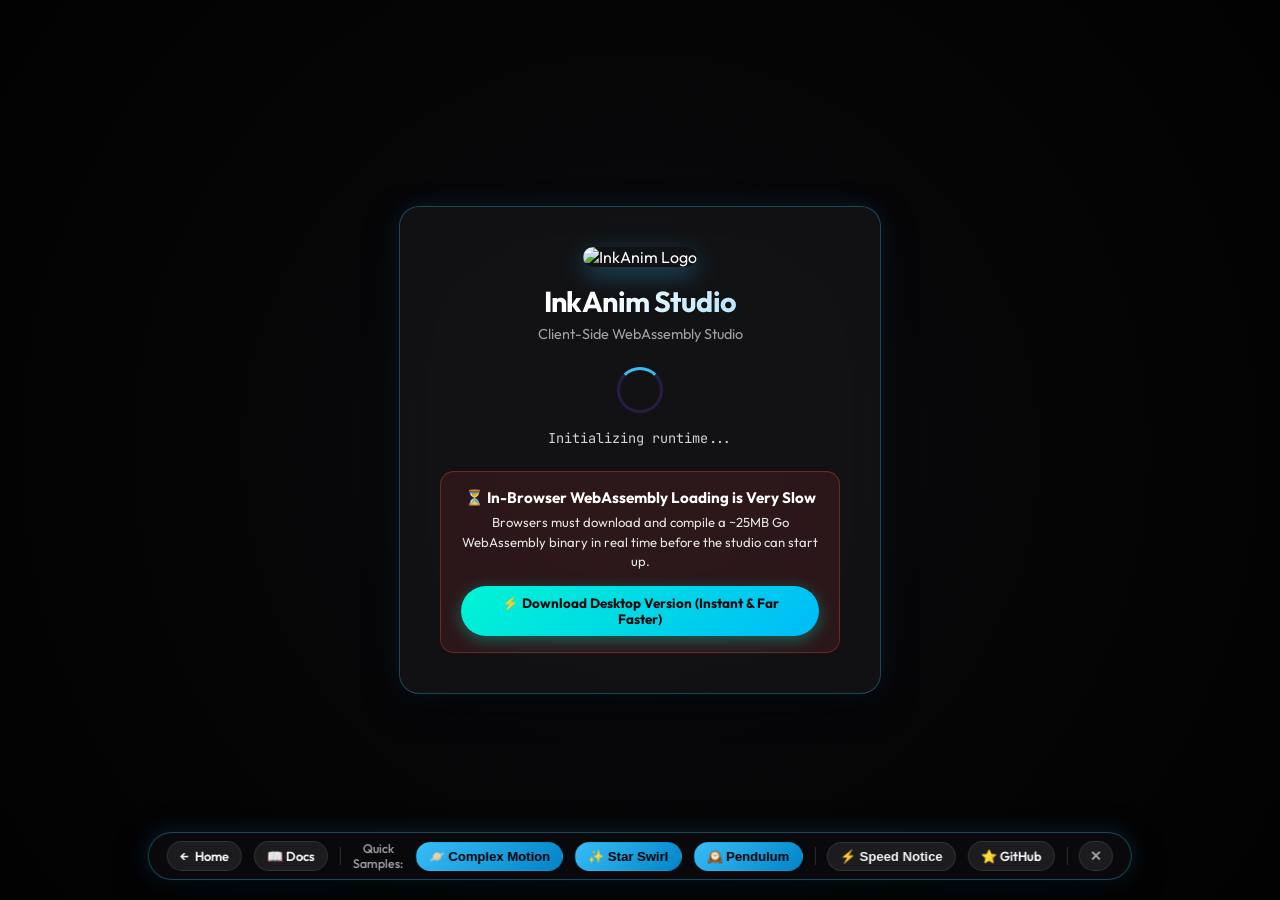
==== commit f1b7efe3: "refactor: remove legacy layer cycling and standardize on IAMS timeline animation - Purge ModeLayers," ====
--- a/web/demo/index.html
+++ b/web/demo/index.html
@@ -4,7 +4,7 @@
   <meta charset="utf-8">
   <meta name="viewport" content="width=device-width, initial-scale=1.0">
   <title>InkAnim Studio — In-Browser WebAssembly Studio</title>
-  <meta name="description" content="Fully functional in-browser WebAssembly studio for InkAnim. Convert layered and multi-page Inkscape SVGs to animated GIFs.">
+  <meta name="description" content="Fully functional in-browser WebAssembly studio for InkAnim. Convert Inkscape SVGs with declarative motion syntax to animated GIFs.">
   <link rel="icon" type="image/png" href="icon.png">
   <link rel="preconnect" href="https://fonts.googleapis.com">
   <link rel="preconnect" href="https://fonts.gstatic.com" crossorigin>
@@ -1192,16 +1192,6 @@
         inkscapeDesc: "Resting harmonic pendulum vector graphic in Inkscape.",
         animDesc: "10-frame swinging arc bouncing with Ping-Pong loop ($2N-2$).",
         pills: ["Ping-Pong Loop", "10 Frames (18-step bounce)", "128 × 128", "Twitch Ready"]
-      },
-      character_walk: {
-        title: "🚶 Character Walk Cycle",
-        file: "character_walk.svg",
-        inkscapeImg: "../samples/character_walk_inkscape.png",
-        animImg: "../samples/character_walk.gif",
-        badge: "Layer Cycle • 4 Frames",
-        inkscapeDesc: "Layer groups in Inkscape (inkscape:groupmode='layer').",
-        animDesc: "4-frame walk cycle cycling through discrete SVG layer groups.",
-        pills: ["Layer Mode", "inkscape:groupmode='layer'", "4 Frames", "128 × 128"]
       }
     };
 
@@ -1781,12 +1771,6 @@
       onclick="loadSampleSVG('pendulum', this)">
       🕰️ Pendulum
     </button>
-    <button type="button" class="tool-btn tool-btn-primary" 
-      onmouseenter="showSamplePreview('character_walk', this)" 
-      onmouseleave="scheduleHidePreview()" 
-      onclick="loadSampleSVG('character_walk', this)">
-      🚶 Walk Cycle
-    </button>
     <div class="tool-sep"></div>
     <button type="button" class="tool-btn" onclick="openSpeedWarningModal()" title="WebAssembly Performance & Limitations Notice">
       ⚡ Speed Notice
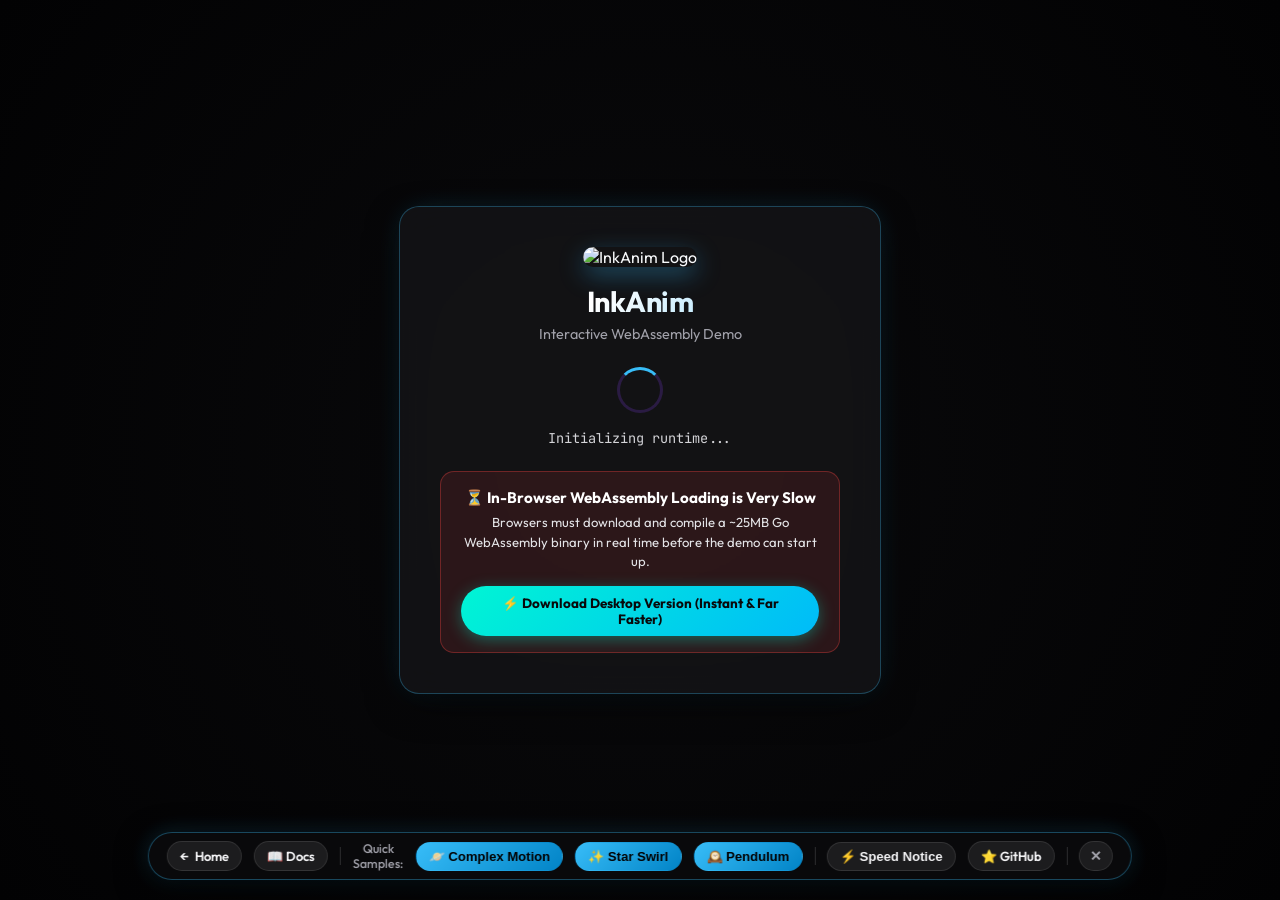
==== commit 0efb83fc: "refactor(web): reposition WebAssembly edition as interactive web demo - Update landing page, hero, d" ====
--- a/web/demo/index.html
+++ b/web/demo/index.html
@@ -3,8 +3,8 @@
 <head>
   <meta charset="utf-8">
   <meta name="viewport" content="width=device-width, initial-scale=1.0">
-  <title>InkAnim Studio — In-Browser WebAssembly Studio</title>
-  <meta name="description" content="Fully functional in-browser WebAssembly studio for InkAnim. Convert Inkscape SVGs with declarative motion syntax to animated GIFs.">
+  <title>InkAnim — Interactive WebAssembly Demo</title>
+  <meta name="description" content="Interactive in-browser WebAssembly demo for InkAnim. Test-drive declarative motion syntax and SVG animations directly in your browser.">
   <link rel="icon" type="image/png" href="icon.png">
   <link rel="preconnect" href="https://fonts.googleapis.com">
   <link rel="preconnect" href="https://fonts.gstatic.com" crossorigin>
@@ -105,8 +105,8 @@
       margin-top: 12px;
     }
 
-    /* Floating Studio Toolbar */
-    #studio-toolbar {
+    /* Floating Quick Samples Toolbar */
+    #demo-toolbar {
       position: fixed;
       bottom: 20px;
       left: 50%;
@@ -124,7 +124,7 @@
       transition: all 0.3s ease;
     }
 
-    #studio-toolbar:hover {
+    #demo-toolbar:hover {
       border-color: var(--accent-purple);
       box-shadow: 0 8px 32px rgba(0, 0, 0, 0.9), 0 0 28px rgba(56, 189, 248, 0.35);
     }
@@ -730,7 +730,7 @@
     }
 
     @media (max-width: 680px) {
-      #studio-toolbar {
+      #demo-toolbar {
         bottom: 10px;
         padding: 6px 12px;
         gap: 8px;
@@ -742,7 +742,7 @@
       }
     }
 
-    #studio-toolbar.collapsed {
+    #demo-toolbar.collapsed {
       opacity: 0;
       pointer-events: none;
       transform: translate(-50%, 20px);
@@ -1139,7 +1139,7 @@
               };
             }
 
-            action.innerHTML = 'Loading WebAssembly Studio (~25MB)...<br><span style="font-size:0.78rem; color:#a1a1aa; margin-top:6px; display:inline-block;">⚡ Note: The <a href="../#downloads" target="_blank" style="color:#00f5d4; text-decoration:underline;">desktop version</a> is far faster and launches instantly</span>';
+            action.innerHTML = 'Loading WebAssembly Demo (~25MB)...<br><span style="font-size:0.78rem; color:#a1a1aa; margin-top:6px; display:inline-block;">⚡ Note: The <a href="../#downloads" target="_blank" style="color:#00f5d4; text-decoration:underline;">desktop version</a> is far faster and launches instantly</span>';
 
             const go = new Go();
             WebAssembly.instantiateStreaming(fetch("InkAnim.wasm"), go.importObject).then((result) => {
@@ -1272,7 +1272,7 @@
       if (!statusEl) return;
       if (window.inkanimLoadBytes) {
         statusEl.className = 'popover-status ready';
-        statusEl.innerHTML = '<span>⚡ <strong>WebAssembly Studio Ready</strong> — Click "Load into Studio Canvas" below to open this sample!</span>';
+        statusEl.innerHTML = '<span>⚡ <strong>WebAssembly Demo Ready</strong> — Click "Load into Canvas" below to open this sample!</span>';
       } else {
         statusEl.className = 'popover-status loading';
         statusEl.innerHTML = '<span>⏳ <strong>WebAssembly is loading (~25MB). In-browser WebAssembly compilation is very slow</strong> — the native desktop version is far faster and launches instantly!</span> <a href="../#downloads" target="_blank" class="speed-warning-btn" style="padding:4px 10px; font-size:0.75rem;">Get Desktop App →</a>';
@@ -1370,7 +1370,7 @@
     // Callback invoked by Go WASM runtime when an SVG document has finished loading and rasterizing
     window.inkanimOnLoaded = function(filename) {
       hideSampleLoadingOverlay();
-      showToast("✓ " + filename + " loaded into Studio!");
+      showToast("✓ " + filename + " loaded into Canvas!");
     };
 
     // Helper to load sample files programmatically into InkAnim
@@ -1493,7 +1493,7 @@
           if (window.inkanimLoadBytes) {
             clearInterval(poll);
             loadBtn.disabled = false;
-            label.innerText = "Load into Studio Canvas";
+            label.innerText = "Load into Canvas";
             doLoadSampleDirect(data.file);
           }
         }, 400);
@@ -1531,7 +1531,7 @@
     }
 
     function toggleToolbar(collapse) {
-      var bar = document.getElementById('studio-toolbar');
+      var bar = document.getElementById('demo-toolbar');
       var reopen = document.getElementById('toolbar-reopen-btn');
       if (!bar || !reopen) return;
       if (collapse) {
@@ -1602,8 +1602,8 @@
     <div class="centered-container">
       <div class="loader-card">
         <img src="icon.png" alt="InkAnim Logo" class="app-icon">
-        <div class="app-title">InkAnim Studio</div>
-        <div class="app-subtitle">Client-Side WebAssembly Studio</div>
+        <div class="app-title">InkAnim</div>
+        <div class="app-subtitle">Interactive WebAssembly Demo</div>
         <div class="spinner-box">
           <div class="spinner-ring"></div>
         </div>
@@ -1614,7 +1614,7 @@
         <div class="loader-speed-warning">
           <div class="speed-warning-title">⏳ In-Browser WebAssembly Loading is Very Slow</div>
           <p class="speed-warning-body">
-            Browsers must download and compile a ~25MB Go WebAssembly binary in real time before the studio can start up.
+            Browsers must download and compile a ~25MB Go WebAssembly binary in real time before the demo can start up.
           </p>
           <a href="../#downloads" target="_blank" class="speed-warning-btn">
             ⚡ Download Desktop Version (Instant & Far Faster)
@@ -1676,7 +1676,7 @@
       </div>
       <button type="button" class="popover-btn popover-btn-primary" onclick="loadSampleSVG(currentPopoverSample, this)">
         <svg width="14" height="14" fill="none" stroke="currentColor" viewBox="0 0 24 24" stroke-width="2"><polygon points="5 3 19 12 5 21 5 3" fill="currentColor"/></svg>
-        Load into Studio Canvas
+        Load into Canvas
       </button>
     </div>
   </div>
@@ -1734,7 +1734,7 @@
         </a>
         <button type="button" id="demo-modal-load-btn" onclick="confirmModalLoad()" class="modal-btn modal-btn-primary">
           <svg width="15" height="15" fill="none" stroke="currentColor" viewBox="0 0 24 24" stroke-width="2"><polygon points="5 3 19 12 5 21 5 3" fill="currentColor"/></svg>
-          <span id="load-btn-label">Load into Studio Canvas</span>
+          <span id="load-btn-label">Load into Canvas</span>
         </button>
       </div>
     </div>
@@ -1744,7 +1744,7 @@
   <div id="toast-notice" class="toast-notice"></div>
 
   <!-- Floating Utility Toolbar -->
-  <div id="studio-toolbar">
+  <div id="demo-toolbar">
     <a href="../" class="tool-btn">
       <span>←</span> Home
     </a>
@@ -1827,7 +1827,7 @@
 
           <div class="warning-compare-card web">
             <div class="warning-card-title" style="color: #fbbf24;">
-              ⏳ Web Studio (In-Browser)
+              ⏳ Web Demo (In-Browser)
             </div>
             <ul class="warning-card-list">
               <li>• Single CPU core execution</li>
@@ -1841,13 +1841,13 @@
         <div style="display: flex; align-items: center; gap: 10px; margin-top: 14px; font-size: 0.82rem; color: #a1a1aa; cursor: pointer;">
           <input type="checkbox" id="dont-show-speed-warning-check" style="cursor: pointer; accent-color: var(--accent-purple);" onchange="handleSpeedCheckboxChange(this)">
           <label for="dont-show-speed-warning-check" style="cursor: pointer; user-select: none;">
-            Don't show this notice automatically on studio startup
+            Don't show this notice automatically on demo startup
           </label>
         </div>
       </div>
       <div class="modal-footer" style="justify-content: space-between;">
         <button type="button" class="modal-btn modal-btn-secondary" onclick="closeSpeedWarningModal()">
-          Continue in Web Studio
+          Continue to Demo
         </button>
         <a href="../#downloads" target="_blank" class="modal-btn modal-btn-primary">
           <svg width="15" height="15" fill="none" stroke="currentColor" viewBox="0 0 24 24" stroke-width="2"><path d="M21 15v4a2 2 0 0 1-2 2H5a2 2 0 0 1-2-2v-4M7 10l5 5 5-5M12 15V3"/></svg>
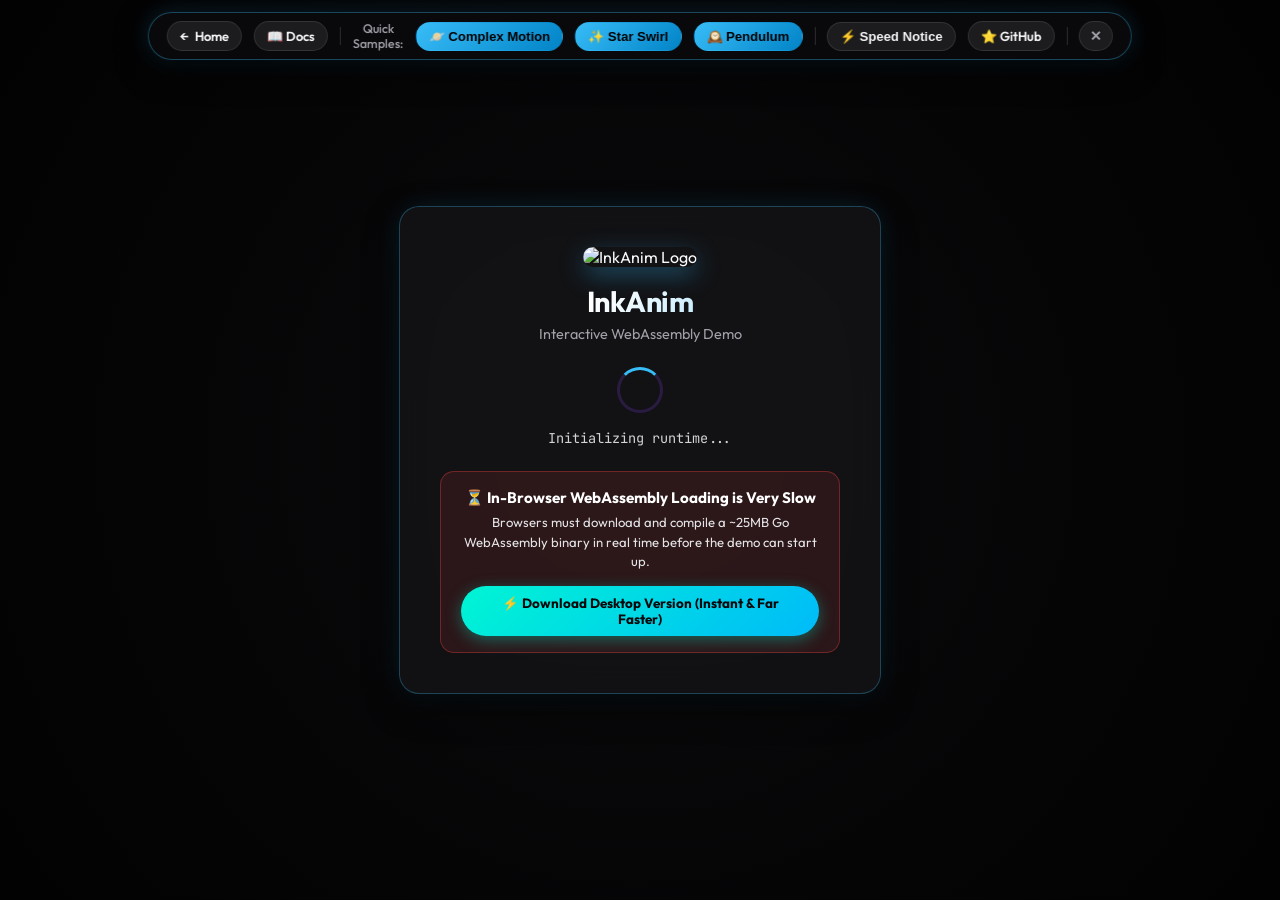
==== commit d7a421cc: "feat(ui): display low FPS playback warning and modernize speed presets (#118)" ====
--- a/web/demo/index.html
+++ b/web/demo/index.html
@@ -108,7 +108,7 @@
     /* Floating Quick Samples Toolbar */
     #demo-toolbar {
       position: fixed;
-      bottom: 20px;
+      top: 12px;
       left: 50%;
       transform: translateX(-50%);
       z-index: 10000;
@@ -1001,6 +1001,62 @@
   </style>
 
   <script>
+    // GPU Hardware Acceleration Diagnostics & WebGL Texture Logger
+    (function initGPUDiagnostics() {
+      try {
+        const testCanvas = document.createElement('canvas');
+        const gl = testCanvas.getContext('webgl2') || testCanvas.getContext('webgl') || testCanvas.getContext('experimental-webgl');
+        if (!gl) {
+          console.warn('[GPU Diagnostics] ❌ WebGL is not supported on this browser/hardware.');
+          return;
+        }
+        const dbg = gl.getExtension('WEBGL_debug_renderer_info');
+        const vendor = dbg ? gl.getParameter(dbg.UNMASKED_VENDOR_WEBGL) : gl.getParameter(gl.VENDOR);
+        const renderer = dbg ? gl.getParameter(dbg.UNMASKED_RENDERER_WEBGL) : gl.getParameter(gl.RENDERER);
+        const version = gl.getParameter(gl.VERSION);
+        const glsl = gl.getParameter(gl.SHADING_LANGUAGE_VERSION);
+        const maxTex = gl.getParameter(gl.MAX_TEXTURE_SIZE);
+
+        console.log(
+          '%c[GPU Diagnostics] 🚀 Hardware-Accelerated WebGL Active',
+          'background: #0f172a; color: #38bdf8; font-weight: bold; font-size: 13px; padding: 4px 8px; border-radius: 4px; border: 1px solid #38bdf8;'
+        );
+        console.log(`  🎮 GPU Renderer:   ${renderer}`);
+        console.log(`  🏢 GPU Vendor:     ${vendor}`);
+        console.log(`  ⚡ WebGL Version:  ${version}`);
+        console.log(`  🎨 GLSL Version:   ${glsl}`);
+        console.log(`  🖼️ Max Texture:    ${maxTex}x${maxTex} px`);
+
+        // Hook WebGL texture upload to verify GPU-resident playback
+        function hookGL(proto, glName) {
+          if (!proto || !proto.texImage2D) return;
+          const origTexImage2D = proto.texImage2D;
+          proto.texImage2D = function(...args) {
+            let w = 0, h = 0;
+            if (args.length >= 6) {
+              if (typeof args[3] === 'number') {
+                w = args[3];
+                h = args[4];
+              } else if (args[5] && args[5].width) {
+                w = args[5].width;
+                h = args[5].height;
+              }
+            }
+            if (w >= 100 && h >= 100) {
+              const kb = Math.round((w * h * 4) / 1024);
+              console.log(`%c[WebGL GPU] ⬆️ texImage2D upload: ${w}x${h} (~${kb} KB)`, 'color: #f59e0b;');
+            }
+            return origTexImage2D.apply(this, args);
+          };
+        }
+
+        if (window.WebGLRenderingContext) hookGL(WebGLRenderingContext.prototype, 'WebGL1');
+        if (window.WebGL2RenderingContext) hookGL(WebGL2RenderingContext.prototype, 'WebGL2');
+      } catch (e) {
+        console.warn('[GPU Diagnostics] Error querying GPU:', e);
+      }
+    })();
+
     function getChromeVersion() {
       var raw = navigator.userAgent.match(/Chrom(e|ium)\/([0-9]+)\./);
       return raw ? parseInt(raw[2], 10) : 0;
@@ -1031,23 +1087,28 @@
     }
 
     // Native browser SVG-to-RGBA batch rasterizer (GPU/Skia accelerated)
-    window.inkanimRasterizeBatchNative = function(svgList, targetW, targetH) {
+    window.inkanimRasterizeBatchNative = async function(svgList, targetW, targetH) {
       targetW = targetW || 512;
       targetH = targetH || 512;
 
-      return new Promise(function(resolve, reject) {
-        if (!svgList || svgList.length === 0) {
-          resolve([]);
-          return;
-        }
-
-        var total = svgList.length;
-        var completed = 0;
-        var hasError = false;
-        var results = new Array(total);
-
-        for (var i = 0; i < total; i++) {
-          (function(idx) {
+      if (!svgList || svgList.length === 0) {
+        return [];
+      }
+
+      var total = svgList.length;
+      var results = new Array(total);
+      var tStart = performance.now();
+      if (window.inkanimProfile) {
+        console.log(`[Profiler] L4 inkanimRasterizeBatchNative start: ${total} frames (${targetW}x${targetH})`);
+      }
+
+      // Process in batches of 4 to prevent V8 main thread lockup and GPU stalling
+      var batchSize = 4;
+      for (var i = 0; i < total; i += batchSize) {
+        var batchPromises = [];
+        for (var j = 0; j < batchSize && (i + j) < total; j++) {
+          let idx = i + j;
+          batchPromises.push(new Promise((resolve, reject) => {
             var svgStr = svgList[idx];
             var blob = new Blob([svgStr], { type: 'image/svg+xml;charset=utf-8' });
             var url = URL.createObjectURL(blob);
@@ -1055,8 +1116,6 @@
 
             img.onload = function() {
               URL.revokeObjectURL(url);
-              if (hasError) return;
-
               try {
                 var canvas;
                 if (typeof OffscreenCanvas !== 'undefined') {
@@ -1072,31 +1131,105 @@
                 ctx.drawImage(img, 0, 0, targetW, targetH);
                 var imgData = ctx.getImageData(0, 0, targetW, targetH);
                 results[idx] = new Uint8Array(imgData.data.buffer.slice(0));
-                completed++;
-
-                if (completed === total) {
-                  resolve(results);
-                }
+                resolve();
               } catch(e) {
-                if (!hasError) {
-                  hasError = true;
-                  reject(e);
-                }
+                reject(e);
               }
             };
 
             img.onerror = function(err) {
               URL.revokeObjectURL(url);
-              if (!hasError) {
-                hasError = true;
-                reject(new Error("Failed to rasterize SVG frame " + idx));
-              }
+              reject(new Error("Failed to rasterize SVG frame " + idx));
             };
 
             img.src = url;
-          })(i);
+          }));
         }
-      });
+        await Promise.all(batchPromises);
+      }
+      if (window.inkanimProfile) {
+        var elapsed = (performance.now() - tStart).toFixed(1);
+        console.log(`[Profiler] L4 inkanimRasterizeBatchNative complete: ${total} frames in ${elapsed} ms`);
+      }
+      return results;
+    };
+
+    var _quantizeWorkerPool = [];
+    var _quantizeTaskQueue = [];
+
+    function _pumpQuantizeQueue() {
+      var worker = _quantizeWorkerPool.find(w => w.ready && !w.active);
+      if (worker && _quantizeTaskQueue.length > 0) {
+        var task = _quantizeTaskQueue.shift();
+        worker.active = true;
+        worker.resolver = task.resolve;
+        worker.rejecter = task.reject;
+        worker.w.postMessage(task.payload, task.transfers);
+      }
+    }
+
+    window.inkanimQuantizeBatch = async function(framesData, width, height, paletteArray, alphaThreshold, dither) {
+      if (!framesData || framesData.length === 0) return [];
+      
+      // Initialize pool on first use
+      if (_quantizeWorkerPool.length === 0) {
+        var maxWorkers = navigator.hardwareConcurrency || 4;
+        if (maxWorkers > 8) maxWorkers = 8; // Cap at 8 to prevent memory blowout
+        for (var i = 0; i < maxWorkers; i++) {
+          var worker = new Worker('worker.js');
+          
+          worker.onmessage = function(e) {
+            var workerState = _quantizeWorkerPool.find(w => w.w === this);
+            if (!workerState) return;
+
+            if (e.data === 'READY') {
+              workerState.ready = true;
+              _pumpQuantizeQueue();
+            } else if (e.data && e.data.id !== undefined) {
+              workerState.active = false;
+              var resolver = workerState.resolver;
+              workerState.resolver = null;
+              workerState.rejecter = null;
+              if (resolver) resolver(e.data.palettedBuf ? new Uint8Array(e.data.palettedBuf) : null);
+              _pumpQuantizeQueue();
+            }
+          };
+          worker.onerror = function(err) {
+            var workerState = _quantizeWorkerPool.find(w => w.w === this);
+            if (workerState && workerState.rejecter) {
+              workerState.rejecter(err);
+            }
+          };
+          _quantizeWorkerPool.push({ w: worker, ready: false, active: false, resolver: null, rejecter: null });
+        }
+      }
+
+      var promises = [];
+      for (var i = 0; i < framesData.length; i++) {
+        promises.push(new Promise((resolve, reject) => {
+          if (!framesData[i]) {
+            resolve(null);
+            return;
+          }
+          var payload = {
+            id: i,
+            rgbaBuf: framesData[i].buffer,
+            width: width,
+            height: height,
+            palette: paletteArray,
+            alphaThreshold: alphaThreshold,
+            dither: dither
+          };
+          _quantizeTaskQueue.push({
+            payload: payload,
+            transfers: [framesData[i].buffer],
+            resolve: resolve,
+            reject: reject
+          });
+          _pumpQuantizeQueue();
+        }));
+      }
+      return await Promise.all(promises);
     };
 
     window.inkanimRasterizeNative = function(svgStr, targetW, targetH) {
